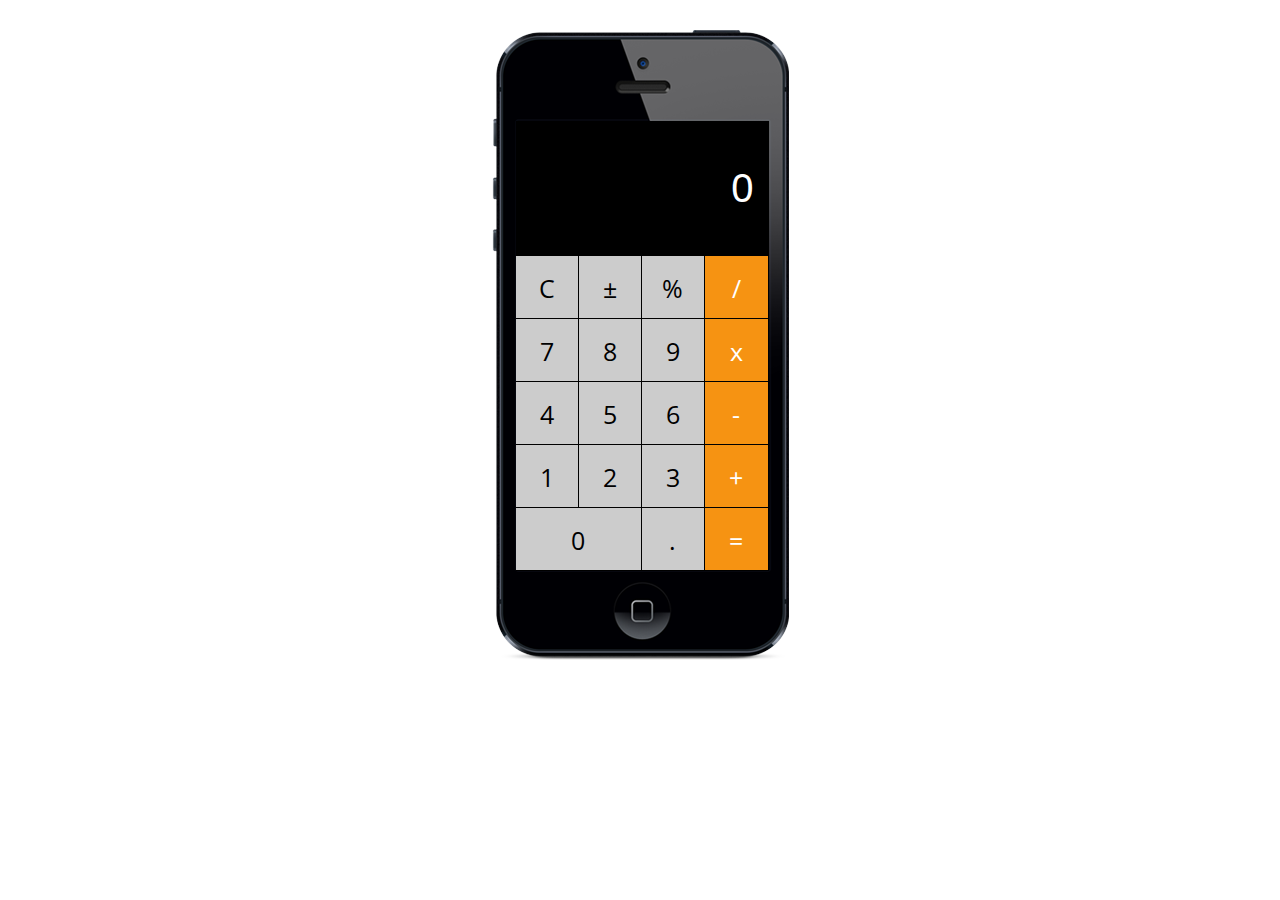
==== index.html @ d3972e79 "calculator" ====
<!DOCTYPE html>
<html>
<head>
	<meta charset="UTF-8">
	<meta viewport="width=device width">
	<link rel="stylesheet" href="css/style.css">  <!--нужно ли указывать type="text/css" и type="text/javascript"?-->	
</head>
<body>
	<div class="calculator">
		<input type="text" readonly class="display" id="display" value="0">
		<div class="digits">
			<div>
				<a id="clear">C</a>
				<a id="plus_minus">&plusmn;</a>
				<a id="percent">%</a>
			</div>
			<a>7</a>
			<a>8</a>
			<a>9</a>
			<a>4</a>
			<a>5</a>
			<a>6</a>
			<a>1</a>
			<a>2</a>
			<a>3</a>
			<a>0</a>
			<a id="dot">.</a>
		</div>
		<div class="operators">
			<div>
				<a>/</a>
				<a>x</a>
				<a>-</a>
				<a>+</a>
			</div>
			<a id="equals">=</a>
		</div>
	</div>
	<script src="js/script.js"></script>
</body>
</html>
---- css/style.css ----
@import url(http://fonts.googleapis.com/css?family=Open+Sans+Condensed:300);

.calculator {
	width:253px;
	height:448px;
	padding:91px 20px 91px 24px;
	margin: 30px auto;
	background: url(../img/iphone.png);
	font-family: 'Open Sans Condensed', sans-serif;
}

.display {
	height: 135px;
	width: 238px;
	background-color: #000;
	display: block;
	border: none;
	padding:0 15px 0 0;
	color: #fff;
	font-size: 40px;
	text-align: right;
	outline: none

}

.digits {
	float:left;
	width: 189px;
}

.digits a, .operators a {
	width: 32px;
	height: 32px;
	padding: 15px;
	float:left;
	background: #ccc;
	text-align: center;
	border-right: 1px solid black;
	border-bottom: 1px solid black;
	font-size: 25px;
	cursor:pointer;


}

.digits a:nth-child(11) {
	width:95px;
}

.operators {
	float: left;
	width: 64px;
}

.operators a {
	background: #f69312;
	color: #fff;
	width:33px;

}

.red {
	background: red !important;
}

.selected_operator {
	background: #D27E10 !important;
}
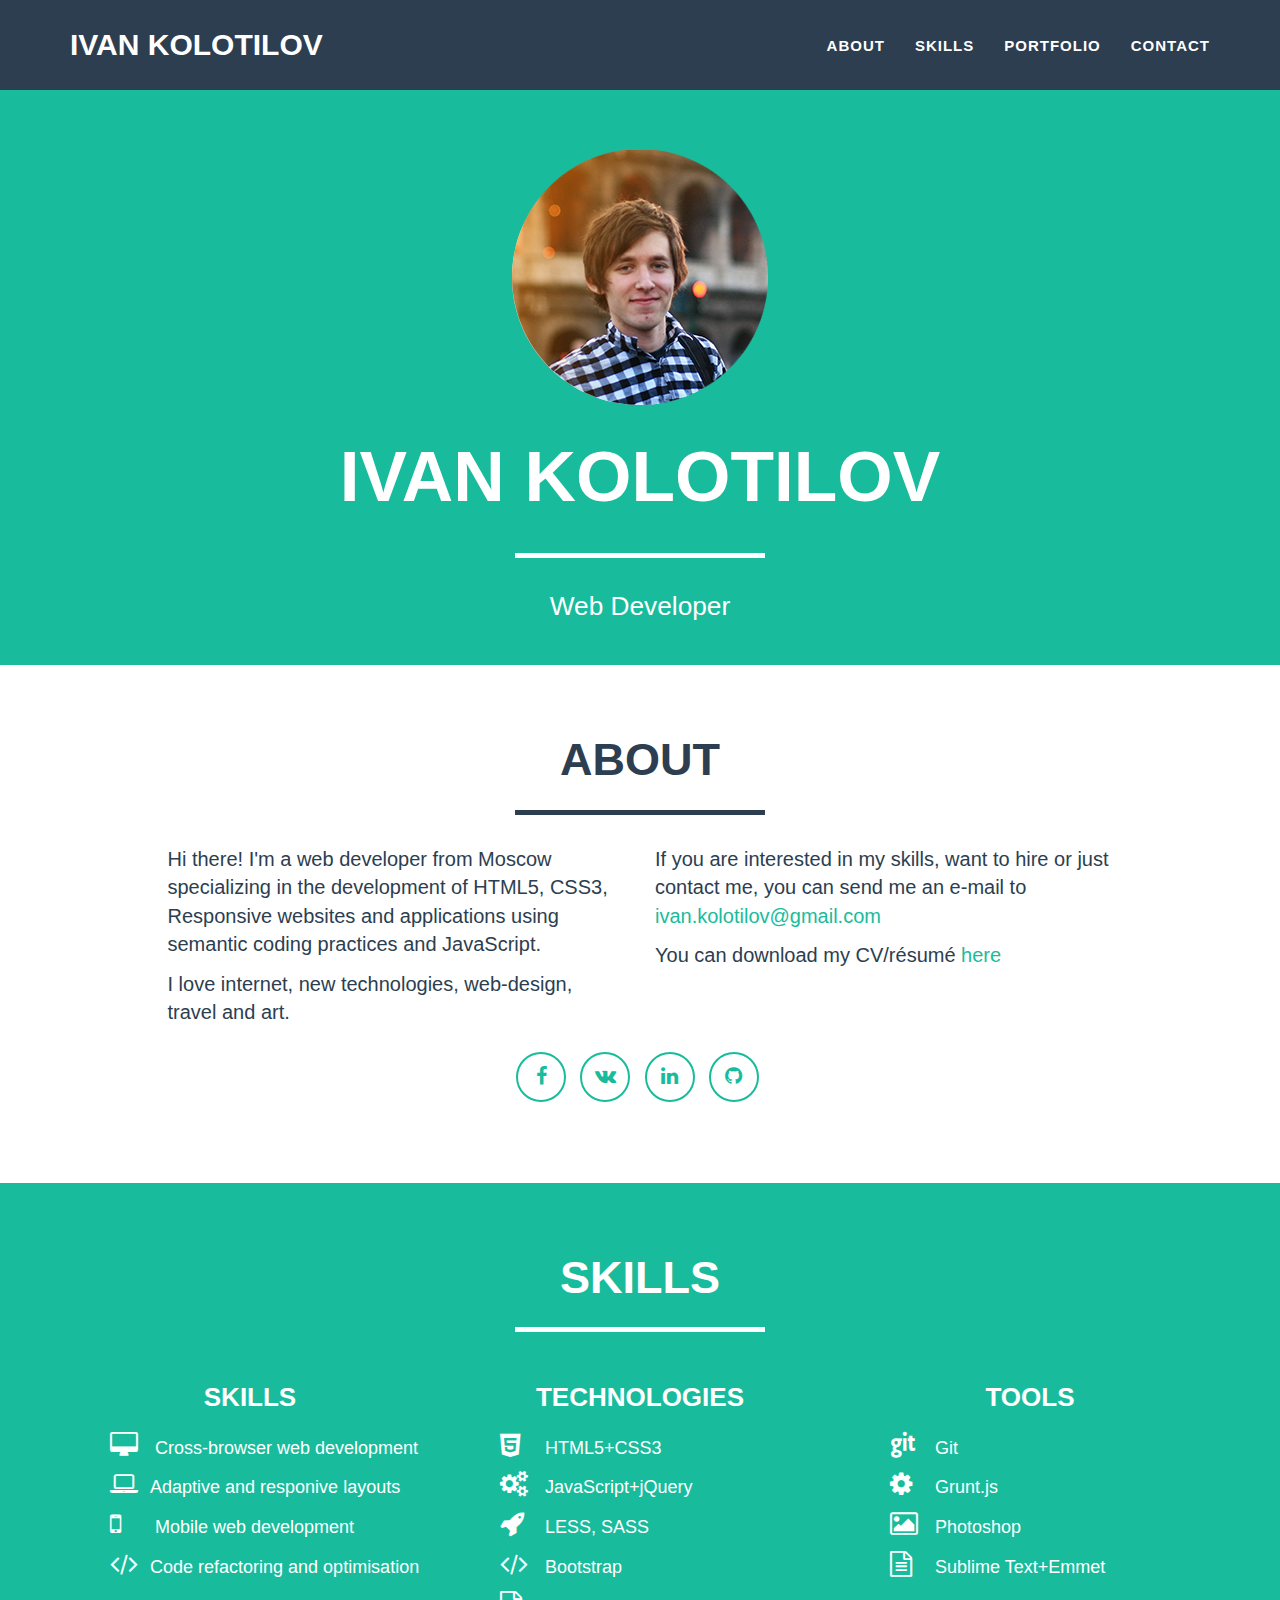
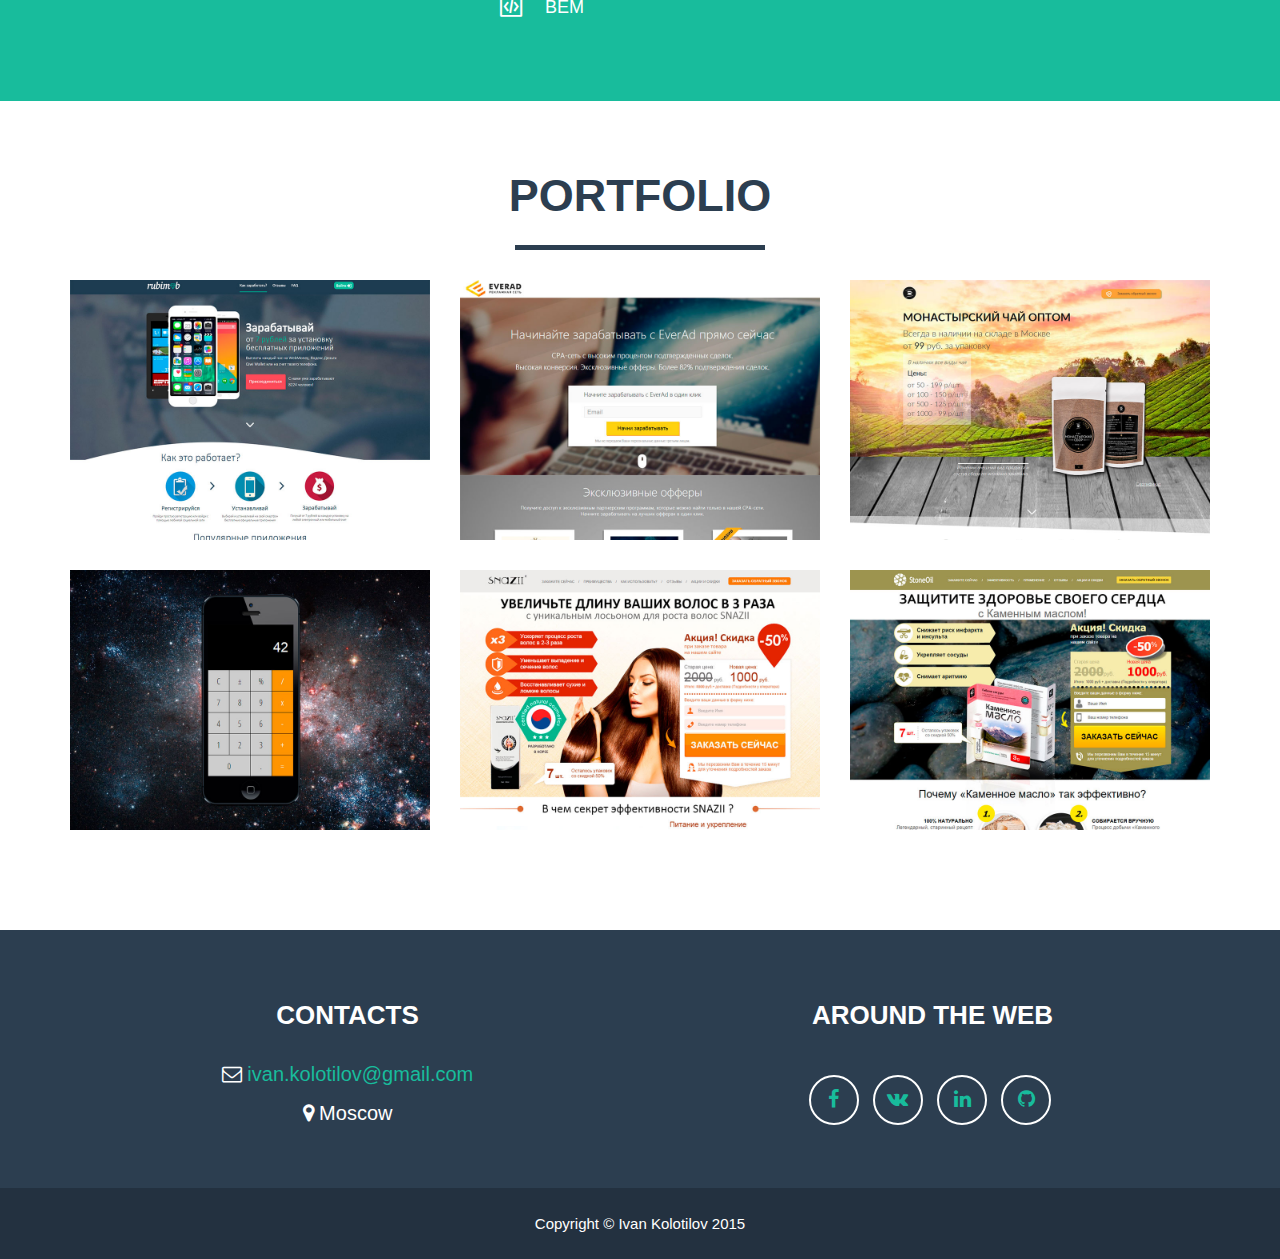
==== commit 91a790bf: "ws" ====
--- a/index.html
+++ b/index.html
@@ -1,41 +1,608 @@
 <!DOCTYPE html>
-<html>
+<html lang="en">
+
 <head>
-	<meta charset="UTF-8">
-	<meta viewport="width=device width">
-	<link rel="stylesheet" href="css/style.css">  <!--нужно ли указывать type="text/css" и type="text/javascript"?-->	
+
+    <meta charset="utf-8">
+    <meta http-equiv="X-UA-Compatible" content="IE=edge">
+    <meta name="viewport" content="width=device-width, initial-scale=1">
+    <meta name="description" content="">
+    <meta name="author" content="">
+
+    <title>Ivan Kolotilov - Web Developer</title>
+
+    <!-- Bootstrap Core CSS - Uses Bootswatch Flatly Theme: http://bootswatch.com/flatly/ -->
+    <link href="css/bootstrap.min.css" rel="stylesheet">
+
+    <!-- Custom CSS -->
+    <link href="css/freelancer.css" rel="stylesheet">
+
+    <!-- Custom Fonts -->
+    <link href="font-awesome/css/font-awesome.min.css" rel="stylesheet" type="text/css">
+    <!--
+    <link href="http://fonts.googleapis.com/css?family=Montserrat:400,700" rel="stylesheet" type="text/css">
+    <link href="http://fonts.googleapis.com/css?family=Lato:400,700,400italic,700italic" rel="stylesheet" type="text/css">
+
+    <!-- HTML5 Shim and Respond.js IE8 support of HTML5 elements and media queries -->
+    <!-- WARNING: Respond.js doesn't work if you view the page via file:// -->
+    <!--[if lt IE 9]>
+        <script src="https://oss.maxcdn.com/libs/html5shiv/3.7.0/html5shiv.js"></script>
+        <script src="https://oss.maxcdn.com/libs/respond.js/1.4.2/respond.min.js"></script>
+    <![endif]-->
+
 </head>
-<body>
-	<div class="calculator">
-		<input type="text" readonly class="display" id="display" value="0">
-		<div class="digits">
-			<div>
-				<a id="clear">C</a>
-				<a id="plus_minus">&plusmn;</a>
-				<a id="percent">%</a>
-			</div>
-			<a>7</a>
-			<a>8</a>
-			<a>9</a>
-			<a>4</a>
-			<a>5</a>
-			<a>6</a>
-			<a>1</a>
-			<a>2</a>
-			<a>3</a>
-			<a>0</a>
-			<a id="dot">.</a>
-		</div>
-		<div class="operators">
-			<div>
-				<a>/</a>
-				<a>x</a>
-				<a>-</a>
-				<a>+</a>
-			</div>
-			<a id="equals">=</a>
-		</div>
-	</div>
-	<script src="js/script.js"></script>
+
+<body id="page-top" class="index">
+
+    <!-- Navigation -->
+    <nav class="navbar navbar-default navbar-fixed-top">
+        <div class="container">
+            <!-- Brand and toggle get grouped for better mobile display -->
+            <div class="navbar-header page-scroll">
+                <button type="button" class="navbar-toggle" data-toggle="collapse" data-target="#bs-example-navbar-collapse-1">
+                    <span class="sr-only">Toggle navigation</span>
+                    <span class="icon-bar"></span>
+                    <span class="icon-bar"></span>
+                    <span class="icon-bar"></span>
+                </button>
+                <a class="navbar-brand" href="#page-top">Ivan Kolotilov</a>
+            </div>
+
+            <!-- Collect the nav links, forms, and other content for toggling -->
+            <div class="collapse navbar-collapse" id="bs-example-navbar-collapse-1">
+                <ul class="nav navbar-nav navbar-right">
+                    <li class="hidden">
+                        <a href="#page-top"></a>
+                    </li>
+                    <li class="page-scroll">
+                        <a href="#about">About</a>
+                    </li>
+                    <li class="page-scroll">
+                        <a href="#skills">Skills</a>
+                    </li>
+                    <li class="page-scroll">
+                        <a href="#portfolio">Portfolio</a>
+                    </li>
+                    
+                    <li class="page-scroll">
+                        <a href="#contacts">Contact</a>
+                    </li>
+                    
+                </ul>
+            </div>
+            <!-- /.navbar-collapse -->
+        </div>
+        <!-- /.container-fluid -->
+    </nav>
+
+    <!-- Header -->
+    <header>
+        <div class="container">
+            <div class="row">
+                <div class="col-lg-12">
+                    <img class="img-responsive" src="img/profile.png" alt="">
+                    <div class="intro-text">
+                        <span class="name">Ivan Kolotilov</span>
+                        <hr class="star-light">
+                        <span class="skills">Web Developer</span>
+                    </div>
+                </div>
+            </div>
+        </div>
+    </header>
+    
+    <!-- About Section -->
+    <section id="about">
+        <div class="container">
+            <div class="row">
+                <div class="col-lg-12 text-center">
+                    <h2>About</h2>
+                    <hr class="star-primary">
+                </div>
+            </div>
+            <div class="row">
+                <div class="col-lg-5 col-lg-offset-1">
+                    <p>Hi there! I'm a web developer from Moscow specializing in the development of HTML5, CSS3, Responsive websites and applications using semantic coding practices and JavaScript.</p>
+                    <p>I love internet, new technologies, web-design, travel and art.</p>
+                </div>
+                <div class="col-lg-5">
+                    
+                    <p>If you are interested in my skills, want to hire or just contact me, you can send me an e-mail to <a href="mailto:ivan.kolotilov@gmail.com">ivan.kolotilov@gmail.com</a></p>
+                    <p>You can download my CV/résumé <a href="mailto:ivan.kolotilov@gmail.com">here</a></p>
+                </div>
+                <div class="row">
+                    <div class="col-md-12">
+                        <ul class="list-inline text-center">
+                            <li>
+                                <a href="#" class="btn-social btn-outline"><i class="fa fa-fw fa-facebook"></i></a>
+                            </li>
+                            <li>
+                                <a href="#" class="btn-social btn-outline"><i class="fa fa-fw fa-vk"></i></a>
+                            </li>
+                            <li>
+                                <a href="#" class="btn-social btn-outline"><i class="fa fa-fw fa-linkedin"></i></a>
+                            </li>
+                            <li>
+                                <a href="#" class="btn-social btn-outline"><i class="fa fa-fw fa-github"></i></a>
+                            </li>
+                        </ul>
+                    </div>
+                </div>
+                <!--
+                <div class="col-lg-8 col-lg-offset-2 text-center">
+                    <a href="#" class="btn btn-lg btn-outline">
+                        <i class="fa fa-download"></i> Download Theme
+                    </a>
+                </div>
+            -->
+            </div>
+        </div>
+    </section>
+
+    <section class="success" id="skills">
+        <div class="container">
+            <div class="row">
+                <div class="col-lg-12 text-center">
+                    <h2>Skills</h2>
+                    <hr class="star-light">
+                </div>
+            </div>
+                <div class="row">
+                    <div class="col-sm-4">
+                        <h3 class="text-center">Skills</h3>
+                        <ul>
+                            <li><i class="fa fa-desktop"></i> Cross-browser web development</li>
+                            <li><i class="fa fa-laptop"></i>Adaptive and responive layouts</li>
+                            <li><i class="fa fa-mobile"></i> Mobile web development</li>
+                            <li><i class="fa fa-code"></i>Code refactoring and optimisation</li>
+                        </ul>
+                    </div>
+                    <div class="col-sm-4">
+                        <h3 class="text-center">Technologies</h3>
+                        <ul>
+                            <li><i class="fa fa-html5"></i> HTML5+CSS3</li>
+                            <li><i class="fa fa-cogs"></i> JavaScript+jQuery</li>
+                            <li><i class="fa fa-rocket"></i> LESS, SASS</li>
+                            <li><i class="fa fa-code"></i> Bootstrap</li>
+                            <li><i class="fa fa-file-code-o"></i> BEM</li>
+                        </ul>
+                    </div>
+                    <div class="col-sm-4">
+                        <h3 class="text-center">Tools</h3>
+                        <ul>
+                            <li><i class="fa fa-git"></i> Git</li>
+                            <li><i class="fa fa-cog"></i> Grunt.js</li>
+                            <li><i class="fa fa-picture-o"></i> Photoshop</li>
+                            <li><i class="fa fa-file-text-o"></i> Sublime Text+Emmet </li>
+                        </ul>
+                    </div>
+                </div>
+            </div>
+        </div>
+    </section>
+
+    <!-- Portfolio Grid Section -->
+    <section id="portfolio">
+        <div class="container">
+            <div class="row">
+                <div class="col-lg-12 text-center">
+                    <h2>Portfolio</h2>
+                    <hr class="star-primary">
+                </div>
+            </div>
+            <div class="row">
+                <div class="col-sm-4 portfolio-item">
+                    <a href="#portfolioModal1" class="portfolio-link" data-toggle="modal">
+                        <div class="caption">
+                            <div class="caption-content">
+                                <i class="fa fa-search-plus fa-3x"></i>
+                            </div>
+                        </div>
+                        <img src="img/portfolio/rubymob.png" class="img-responsive" alt="">
+                    </a>
+                </div>
+                <div class="col-sm-4 portfolio-item">
+                    <a href="#portfolioModal2" class="portfolio-link" data-toggle="modal">
+                        <div class="caption">
+                            <div class="caption-content">
+                                <i class="fa fa-search-plus fa-3x"></i>
+                            </div>
+                        </div>
+                        <img src="img/portfolio/everad-webmasters.jpg" class="img-responsive" alt="">
+                    </a>
+                </div>
+                <div class="col-sm-4 portfolio-item">
+                    <a href="#portfolioModal3" class="portfolio-link" data-toggle="modal">
+                        <div class="caption">
+                            <div class="caption-content">
+                                <i class="fa fa-search-plus fa-3x"></i>
+                            </div>
+                        </div>
+                        <img src="img/portfolio/monastery-tea.jpg" class="img-responsive" alt="">
+                    </a>
+                </div>
+                <div class="col-sm-4 portfolio-item">
+                    <a href="#portfolioModal4" class="portfolio-link" data-toggle="modal">
+                        <div class="caption">
+                            <div class="caption-content">
+                                <i class="fa fa-search-plus fa-3x"></i>
+                            </div>
+                        </div>
+                        <img src="img/portfolio/calculator.jpg" class="img-responsive" alt="">
+                    </a>
+                </div>
+                <div class="col-sm-4 portfolio-item">
+                    <a href="#portfolioModal5" class="portfolio-link" data-toggle="modal">
+                        <div class="caption">
+                            <div class="caption-content">
+                                <i class="fa fa-search-plus fa-3x"></i>
+                            </div>
+                        </div>
+                        <img src="img/portfolio/snazi.jpg" class="img-responsive" alt="">
+                    </a>
+                </div>
+                <div class="col-sm-4 portfolio-item">
+                    <a href="#portfolioModal6" class="portfolio-link" data-toggle="modal">
+                        <div class="caption">
+                            <div class="caption-content">
+                                <i class="fa fa-search-plus fa-3x"></i>
+                            </div>
+                        </div>
+                        <img src="img/portfolio/stone-oil.jpg" class="img-responsive" alt="">
+                    </a>
+                </div>
+            </div>
+        </div>
+    </section>
+
+
+    <!-- Contact Section -->
+    <!--
+    <section id="contact">
+        <div class="container">
+            <div class="row">
+                <div class="col-lg-12 text-center">
+                    <h2>Contact Me</h2>
+                    <hr class="star-primary">
+                </div>
+            </div>
+            <div class="row">
+                <div class="col-lg-8 col-lg-offset-2">
+                    <!-- To configure the contact form email address, go to mail/contact_me.php and update the email address in the PHP file on line 19. -->
+                    <!-- The form should work on most web servers, but if the form is not working you may need to configure your web server differently. --> <!--
+                    <form name="sentMessage" id="contactForm" novalidate>
+                        <div class="row control-group">
+                            <div class="form-group col-xs-12 floating-label-form-group controls">
+                                <label>Name</label>
+                                <input type="text" class="form-control" placeholder="Name" id="name" required data-validation-required-message="Please enter your name.">
+                                <p class="help-block text-danger"></p>
+                            </div>
+                        </div>
+                        <div class="row control-group">
+                            <div class="form-group col-xs-12 floating-label-form-group controls">
+                                <label>Email Address</label>
+                                <input type="email" class="form-control" placeholder="Email Address" id="email" required data-validation-required-message="Please enter your email address.">
+                                <p class="help-block text-danger"></p>
+                            </div>
+                        </div>
+                        <div class="row control-group">
+                            <div class="form-group col-xs-12 floating-label-form-group controls">
+                                <label>Phone Number</label>
+                                <input type="tel" class="form-control" placeholder="Phone Number" id="phone" required data-validation-required-message="Please enter your phone number.">
+                                <p class="help-block text-danger"></p>
+                            </div>
+                        </div>
+                        <div class="row control-group">
+                            <div class="form-group col-xs-12 floating-label-form-group controls">
+                                <label>Message</label>
+                                <textarea rows="5" class="form-control" placeholder="Message" id="message" required data-validation-required-message="Please enter a message."></textarea>
+                                <p class="help-block text-danger"></p>
+                            </div>
+                        </div>
+                        <br>
+                        <div id="success"></div>
+                        <div class="row">
+                            <div class="form-group col-xs-12">
+                                <button type="submit" class="btn btn-success btn-lg">Send</button>
+                            </div>
+                        </div>
+                    </form>
+                </div>
+            </div>
+        </div>
+    </section>
+-->
+
+    <!-- Footer -->
+    <footer class="text-center">
+        <div id="contacts" class="footer-above">
+            <div class="container">
+                <div class="row">
+                    <div class="footer-col col-md-6">
+                        <h3>Contacts</h3>
+                        <p><i class="fa fa-envelope-o"></i> <a href="mailto:ivan.kolotilov@gmail.com">ivan.kolotilov@gmail.com</a></p>
+                        <p><i class="fa fa-map-marker"></i> Moscow<br></p>
+                    </div>
+                    <div class="footer-col col-md-6">
+                        <h3>Around the Web</h3>
+                        <ul class="list-inline">
+                           <li>
+                                <a href="#" class="btn-social btn-outline"><i class="fa fa-fw fa-facebook"></i></a>
+                            </li>
+                            <li>
+                                <a href="#" class="btn-social btn-outline"><i class="fa fa-fw fa-vk"></i></a>
+                            </li>
+                            <li>
+                                <a href="#" class="btn-social btn-outline"><i class="fa fa-fw fa-linkedin"></i></a>
+                            </li>
+                            <li>
+                                <a href="#" class="btn-social btn-outline"><i class="fa fa-fw fa-github"></i></a>
+                            </li>
+                        </ul>
+                    </div>
+                </div>
+            </div>
+        </div>
+        <div class="footer-below">
+            <div class="container">
+                <div class="row">
+                    <div class="col-lg-12">
+                        Copyright &copy; Ivan Kolotilov 2015
+                    </div>
+                </div>
+            </div>
+        </div>
+    </footer>
+
+    <!-- Scroll to Top Button (Only visible on small and extra-small screen sizes) -->
+    <div class="scroll-top page-scroll visible-xs visble-sm">
+        <a class="btn btn-primary" href="#page-top">
+            <i class="fa fa-chevron-up"></i>
+        </a>
+    </div>
+
+    <!-- Portfolio Modals -->
+    <div class="portfolio-modal modal fade" id="portfolioModal1" tabindex="-1" role="dialog" aria-hidden="true">
+        <div class="modal-content">
+            <div class="close-modal" data-dismiss="modal">
+                <div class="lr">
+                    <div class="rl">
+                    </div>
+                </div>
+            </div>
+            <div class="container">
+                <div class="row">
+                    <div class="col-lg-8 col-lg-offset-2">
+                        <div class="modal-body">
+                            <h2>RubyMob</h2>
+                            <hr class="star-primary">
+                            <img src="img/portfolio/rubymob.png" class="img-responsive img-centered" alt="">
+                            <p>Project Description</p>
+                            <ul class="list-inline item-details">
+                                <li>Client:
+                                    <strong><a href="#">Start Bootstrap</a>
+                                    </strong>
+                                </li>
+                                <li>Date:
+                                    <strong><a href="#">April 2014</a>
+                                    </strong>
+                                </li>
+                                <li>Service:
+                                    <strong><a href="#">Web Development</a>
+                                    </strong>
+                                </li>
+                            </ul>
+                            <button type="button" class="btn btn-default" data-dismiss="modal"><i class="fa fa-times"></i> Close</button>
+                        </div>
+                    </div>
+                </div>
+            </div>
+        </div>
+    </div>
+    <div class="portfolio-modal modal fade" id="portfolioModal2" tabindex="-1" role="dialog" aria-hidden="true">
+        <div class="modal-content">
+            <div class="close-modal" data-dismiss="modal">
+                <div class="lr">
+                    <div class="rl">
+                    </div>
+                </div>
+            </div>
+            <div class="container">
+                <div class="row">
+                    <div class="col-lg-8 col-lg-offset-2">
+                        <div class="modal-body">
+                            <h2>Landing Page</h2>
+                            <hr class="star-primary">
+                            <img src="img/portfolio/everad-webmasters_full.jpg" class="img-responsive img-centered" alt="">
+                            <p>Project Description</p>
+                            <ul class="list-inline item-details">
+                                <li>Client:
+                                    <strong><a href="#">Start Bootstrap</a>
+                                    </strong>
+                                </li>
+                                <li>Date:
+                                    <strong><a href="#">April 2014</a>
+                                    </strong>
+                                </li>
+                                <li>Service:
+                                    <strong><a href="#">Web Development</a>
+                                    </strong>
+                                </li>
+                            </ul>
+                            <button type="button" class="btn btn-default" data-dismiss="modal"><i class="fa fa-times"></i> Close</button>
+                        </div>
+                    </div>
+                </div>
+            </div>
+        </div>
+    </div>
+    <div class="portfolio-modal modal fade" id="portfolioModal3" tabindex="-1" role="dialog" aria-hidden="true">
+        <div class="modal-content">
+            <div class="close-modal" data-dismiss="modal">
+                <div class="lr">
+                    <div class="rl">
+                    </div>
+                </div>
+            </div>
+            <div class="container">
+                <div class="row">
+                    <div class="col-lg-8 col-lg-offset-2">
+                        <div class="modal-body">
+                            <h2>Product Promo Page</h2>
+                            <hr class="star-primary">
+                            <img src="img/portfolio/monastery-tea-small.jpg" class="img-responsive img-centered" alt="">
+                            <p>Project Description</p>
+                            <ul class="list-inline item-details">
+                                <li>Client:
+                                    <strong><a href="#">Start Bootstrap</a>
+                                    </strong>
+                                </li>
+                                <li>Date:
+                                    <strong><a href="#">April 2014</a>
+                                    </strong>
+                                </li>
+                                <li>Service:
+                                    <strong><a href="#">Web Development</a>
+                                    </strong>
+                                </li>
+                            </ul>
+                            <button type="button" class="btn btn-default" data-dismiss="modal"><i class="fa fa-times"></i> Close</button>
+                        </div>
+                    </div>
+                </div>
+            </div>
+        </div>
+    </div>
+    <div class="portfolio-modal modal fade" id="portfolioModal4" tabindex="-1" role="dialog" aria-hidden="true">
+        <div class="modal-content">
+            <div class="close-modal" data-dismiss="modal">
+                <div class="lr">
+                    <div class="rl">
+                    </div>
+                </div>
+            </div>
+            <div class="container">
+                <div class="row">
+                    <div class="col-lg-8 col-lg-offset-2">
+                        <div class="modal-body">
+                            <h2>Calculator</h2>
+                            <hr class="star-primary">
+                            <img src="img/portfolio/calculator.jpg" class="img-responsive img-centered" alt="">
+                            <p>Project Description</p>
+                            <ul class="list-inline item-details">
+                                <li>Client:
+                                    <strong><a href="#">Start Bootstrap</a>
+                                    </strong>
+                                </li>
+                                <li>Date:
+                                    <strong><a href="#">April 2014</a>
+                                    </strong>
+                                </li>
+                                <li>Service:
+                                    <strong><a href="#">Web Development</a>
+                                    </strong>
+                                </li>
+                            </ul>
+                            <button type="button" class="btn btn-default" data-dismiss="modal"><i class="fa fa-times"></i> Close</button>
+                        </div>
+                    </div>
+                </div>
+            </div>
+        </div>
+    </div>
+    <div class="portfolio-modal modal fade" id="portfolioModal5" tabindex="-1" role="dialog" aria-hidden="true">
+        <div class="modal-content">
+            <div class="close-modal" data-dismiss="modal">
+                <div class="lr">
+                    <div class="rl">
+                    </div>
+                </div>
+            </div>
+            <div class="container">
+                <div class="row">
+                    <div class="col-lg-8 col-lg-offset-2">
+                        <div class="modal-body">
+                            <h2>Project Title</h2>
+                            <hr class="star-primary">
+                            <img src="img/portfolio/snazi-small.jpg" class="img-responsive img-centered" alt="">
+                            <p>Project Description</p>
+                            <ul class="list-inline item-details">
+                                <li>Client:
+                                    <strong><a href="#">Start Bootstrap</a>
+                                    </strong>
+                                </li>
+                                <li>Date:
+                                    <strong><a href="#">April 2014</a>
+                                    </strong>
+                                </li>
+                                <li>Service:
+                                    <strong><a href="#">Web Development</a>
+                                    </strong>
+                                </li>
+                            </ul>
+                            <button type="button" class="btn btn-default" data-dismiss="modal"><i class="fa fa-times"></i> Close</button>
+                        </div>
+                    </div>
+                </div>
+            </div>
+        </div>
+    </div>
+    <div class="portfolio-modal modal fade" id="portfolioModal6" tabindex="-1" role="dialog" aria-hidden="true">
+        <div class="modal-content">
+            <div class="close-modal" data-dismiss="modal">
+                <div class="lr">
+                    <div class="rl">
+                    </div>
+                </div>
+            </div>
+            <div class="container">
+                <div class="row">
+                    <div class="col-lg-8 col-lg-offset-2">
+                        <div class="modal-body">
+                            <h2>Project Title</h2>
+                            <hr class="star-primary">
+                            <img src="img/portfolio/stone-oil-small.jpg" class="img-responsive img-centered" alt="">
+                            <p>Project Description</p>
+                            <ul class="list-inline item-details">
+                                <li>Client:
+                                    <strong><a href="#">Start Bootstrap</a>
+                                    </strong>
+                                </li>
+                                <li>Date:
+                                    <strong><a href="#">April 2014</a>
+                                    </strong>
+                                </li>
+                                <li>Service:
+                                    <strong><a href="#">Web Development</a>
+                                    </strong>
+                                </li>
+                            </ul>
+                            <button type="button" class="btn btn-default" data-dismiss="modal"><i class="fa fa-times"></i> Close</button>
+                        </div>
+                    </div>
+                </div>
+            </div>
+        </div>
+    </div>
+
+    <!-- jQuery -->
+    <script src="js/jquery.js"></script>
+
+    <!-- Bootstrap Core JavaScript -->
+    <script src="js/bootstrap.min.js"></script>
+
+    <!-- Plugin JavaScript -->
+    <script src="js/jquery.easing.min.js"></script>
+    <script src="js/classie.js"></script>
+    <script src="js/cbpAnimatedHeader.js"></script>
+
+    <!-- Contact Form JavaScript -->
+    <script src="js/jqBootstrapValidation.js"></script>
+    <script src="js/contact_me.js"></script>
+
+    <!-- Custom Theme JavaScript -->
+    <script src="js/freelancer.js"></script>
+
 </body>
-</html>+
+</html>
--- a/css/freelancer.css
+++ b/css/freelancer.css
@@ -0,0 +1,470 @@
+/*!
+ * Start Bootstrap - Freelancer Bootstrap Theme (http://startbootstrap.com)
+ * Code licensed under the Apache License v2.0.
+ * For details, see http://www.apache.org/licenses/LICENSE-2.0.
+ */
+
+body {
+    overflow-x: hidden;
+}
+
+p {
+    font-size: 20px;
+}
+
+p.small {
+    font-size: 16px;
+}
+
+a,
+a:hover,
+a:focus,
+a:active,
+a.active {
+    outline: 0;
+    color: #18bc9c;
+}
+
+h1,
+h2,
+h3,
+h4,
+h5,
+h6 {
+    text-transform: uppercase;
+    font-family: Montserrat,"Helvetica Neue",Helvetica,Arial,sans-serif;
+    font-weight: 700;
+}
+
+hr.star-light,
+hr.star-primary {
+    margin: 25px auto 30px;
+    padding: 0;
+    max-width: 250px;
+    border: 0;
+    border-top: solid 5px;
+    text-align: center;
+}
+
+hr.star-light:after,
+hr.star-primary:after {
+    content: "\f005";
+    display: inline-block;
+    position: relative;
+    top: -.8em;
+    padding: 0 .25em;
+    font-family: FontAwesome;
+    font-size: 2em;
+}
+
+hr.star-light {
+    border-color: #fff;
+}
+
+hr.star-light:after {
+    color: #fff;
+    background-color: #18bc9c;
+}
+
+hr.star-primary {
+    border-color: #2c3e50;
+}
+
+hr.star-primary:after {
+    color: #2c3e50;
+    background-color: #fff;
+}
+
+.img-centered {
+    margin: 0 auto;
+}
+
+header {
+    text-align: center;
+    color: #fff;
+    background: #18bc9c;
+}
+
+header .container {
+    padding-top: 100px;
+    padding-bottom: 50px;
+}
+
+header img {
+    display: block;
+    margin: 0 auto 20px;
+}
+
+header .intro-text .name {
+    display: block;
+    text-transform: uppercase;
+    font-family: Montserrat,"Helvetica Neue",Helvetica,Arial,sans-serif;
+    font-size: 2em;
+    font-weight: 700;
+}
+
+header .intro-text .skills {
+    font-size: 1.25em;
+    font-weight: 300;
+}
+
+#skills ul {
+    margin-top: 20px;
+}
+
+#skills li {
+    font-size: 1.2em;
+    list-style: none;
+    margin: 10px 0 0 0;
+}
+
+#skills li > i {
+    margin-right: 10px;
+    font-size: 26px;
+    width:30px;
+}
+
+@media(min-width:768px) {
+    header .container {
+        padding-top: 150px;
+        padding-bottom: 40px;
+    }
+
+    header .intro-text .name {
+        font-size: 4.75em;
+    }
+
+    header .intro-text .skills {
+        font-size: 1.75em;
+    }
+}
+
+@media(min-width:768px) {
+    .navbar-fixed-top {
+        padding: 15px 0;
+        -webkit-transition: padding .3s;
+        -moz-transition: padding .3s;
+        transition: padding .3s;
+    }
+
+    .navbar-fixed-top .navbar-brand {
+        font-size: 2em;
+        -webkit-transition: all .3s;
+        -moz-transition: all .3s;
+        transition: all .3s;
+    }
+
+    .navbar-fixed-top.navbar-shrink {
+        padding: 5px 0;
+    }
+
+    .navbar-fixed-top.navbar-shrink .navbar-brand {
+        font-size: 1.5em;
+    }
+}
+
+.navbar {
+    text-transform: uppercase;
+    font-family: Montserrat,"Helvetica Neue",Helvetica,Arial,sans-serif;
+    font-weight: 700;
+}
+
+.navbar a:focus {
+    outline: 0;
+}
+
+.navbar .navbar-nav {
+    letter-spacing: 1px;
+}
+
+.navbar .navbar-nav li a:focus {
+    outline: 0;
+}
+
+.navbar-default,
+.navbar-inverse {
+    border: 0;
+}
+
+section {
+    padding: 70px 0;
+}
+
+section h2 {
+    margin: 0;
+    font-size: 3em;
+}
+
+section.success {
+    color: #fff;
+    background: #18bc9c;
+}
+
+@media(max-width:767px) {
+    section {
+        padding: 75px 0;
+    }
+
+    section.first {
+        padding-top: 75px;
+    }
+}
+
+#portfolio .portfolio-item {
+    right: 0;
+    margin: 0 0 15px;
+}
+
+#portfolio .portfolio-item .portfolio-link {
+    display: block;
+    position: relative;
+    margin: 0 auto;
+    max-width: 400px;
+}
+
+#portfolio .portfolio-item .portfolio-link .caption {
+    position: absolute;
+    width: 100%;
+    height: 100%;
+    opacity: 0;
+    background: rgba(24,188,156,.9);
+    -webkit-transition: all ease .5s;
+    -moz-transition: all ease .5s;
+    transition: all ease .5s;
+}
+
+#portfolio .portfolio-item .portfolio-link .caption:hover {
+    opacity: 1;
+}
+
+#portfolio .portfolio-item .portfolio-link .caption .caption-content {
+    position: absolute;
+    top: 50%;
+    width: 100%;
+    height: 20px;
+    margin-top: -12px;
+    text-align: center;
+    font-size: 20px;
+    color: #fff;
+}
+
+#portfolio .portfolio-item .portfolio-link .caption .caption-content i {
+    margin-top: -12px;
+}
+
+#portfolio .portfolio-item .portfolio-link .caption .caption-content h3,
+#portfolio .portfolio-item .portfolio-link .caption .caption-content h4 {
+    margin: 0;
+}
+
+#portfolio * {
+    z-index: 2;
+}
+
+@media(min-width:767px) {
+    #portfolio .portfolio-item {
+        margin: 0 0 30px;
+    }
+}
+
+.btn-outline {
+    margin-top: 15px;
+    border: solid 2px #18BC9C;
+    font-size: 20px;
+    color: #18BC9C;
+    background: 0 0;
+    transition: all .3s ease-in-out;
+}
+
+.btn-outline:hover,
+.btn-outline:focus,
+.btn-outline:active,
+.btn-outline.active {
+    border: solid 2px #18BC9C;
+    color: #fff;
+    background: #18BC9C;
+}
+
+.floating-label-form-group {
+    position: relative;
+    margin-bottom: 0;
+    padding-bottom: .5em;
+    border-bottom: 1px solid #eee;
+}
+
+.floating-label-form-group input,
+.floating-label-form-group textarea {
+    z-index: 1;
+    position: relative;
+    padding-right: 0;
+    padding-left: 0;
+    border: 0;
+    border-radius: 0;
+    font-size: 1.5em;
+    background: 0 0;
+    box-shadow: none!important;
+    resize: none;
+}
+
+.floating-label-form-group label {
+    display: block;
+    z-index: 0;
+    position: relative;
+    top: 2em;
+    margin: 0;
+    font-size: .85em;
+    line-height: 1.764705882em;
+    vertical-align: middle;
+    vertical-align: baseline;
+    opacity: 0;
+    -webkit-transition: top .3s ease,opacity .3s ease;
+    -moz-transition: top .3s ease,opacity .3s ease;
+    -ms-transition: top .3s ease,opacity .3s ease;
+    transition: top .3s ease,opacity .3s ease;
+}
+
+.floating-label-form-group::not(:first-child) {
+    padding-left: 14px;
+    border-left: 1px solid #eee;
+}
+
+.floating-label-form-group-with-value label {
+    top: 0;
+    opacity: 1;
+}
+
+.floating-label-form-group-with-focus label {
+    color: #18bc9c;
+}
+
+form .row:first-child .floating-label-form-group {
+    border-top: 1px solid #eee;
+}
+
+footer {
+    color: #fff;
+}
+
+footer h3 {
+    margin-bottom: 30px;
+}
+
+footer .footer-above {
+    padding-top: 50px;
+    background-color: #2c3e50;
+}
+
+footer .footer-col {
+    margin-bottom: 50px;
+}
+
+footer .footer-below {
+    padding: 25px 0;
+    background-color: #233140;
+}
+
+.btn-social {
+    display: inline-block;
+    width: 50px;
+    height: 50px;
+    border: 2px solid #18BC9C;
+    border-radius: 100%;
+    text-align: center;
+    font-size: 20px;
+    line-height: 45px;
+}
+
+.footer-col .btn-social {
+    border: 2px solid #fff;
+}
+
+.btn:focus,
+.btn:active,
+.btn.active {
+    outline: 0;
+}
+
+.scroll-top {
+    z-index: 1049;
+    position: fixed;
+    right: 2%;
+    bottom: 2%;
+    width: 50px;
+    height: 50px;
+}
+
+.scroll-top .btn {
+    width: 50px;
+    height: 50px;
+    border-radius: 100%;
+    font-size: 20px;
+    line-height: 28px;
+}
+
+.scroll-top .btn:focus {
+    outline: 0;
+}
+
+.portfolio-modal .modal-content {
+    padding: 100px 0;
+    min-height: 100%;
+    border: 0;
+    border-radius: 0;
+    text-align: center;
+    background-clip: border-box;
+    -webkit-box-shadow: none;
+    box-shadow: none;
+}
+
+.portfolio-modal .modal-content h2 {
+    margin: 0;
+    font-size: 3em;
+}
+
+.portfolio-modal .modal-content img {
+    margin-bottom: 30px;
+}
+
+.portfolio-modal .modal-content .item-details {
+    margin: 30px 0;
+}
+
+.portfolio-modal .close-modal {
+    position: absolute;
+    top: 25px;
+    right: 25px;
+    width: 75px;
+    height: 75px;
+    background-color: transparent;
+    cursor: pointer;
+}
+
+.portfolio-modal .close-modal:hover {
+    opacity: .3;
+}
+
+.portfolio-modal .close-modal .lr {
+    z-index: 1051;
+    width: 1px;
+    height: 75px;
+    margin-left: 35px;
+    background-color: #2c3e50;
+    -webkit-transform: rotate(45deg);
+    -ms-transform: rotate(45deg);
+    transform: rotate(45deg);
+}
+
+.portfolio-modal .close-modal .lr .rl {
+    z-index: 1052;
+    width: 1px;
+    height: 75px;
+    background-color: #2c3e50;
+    -webkit-transform: rotate(90deg);
+    -ms-transform: rotate(90deg);
+    transform: rotate(90deg);
+}
+
+.portfolio-modal .modal-backdrop {
+    display: none;
+    opacity: 0;
+}